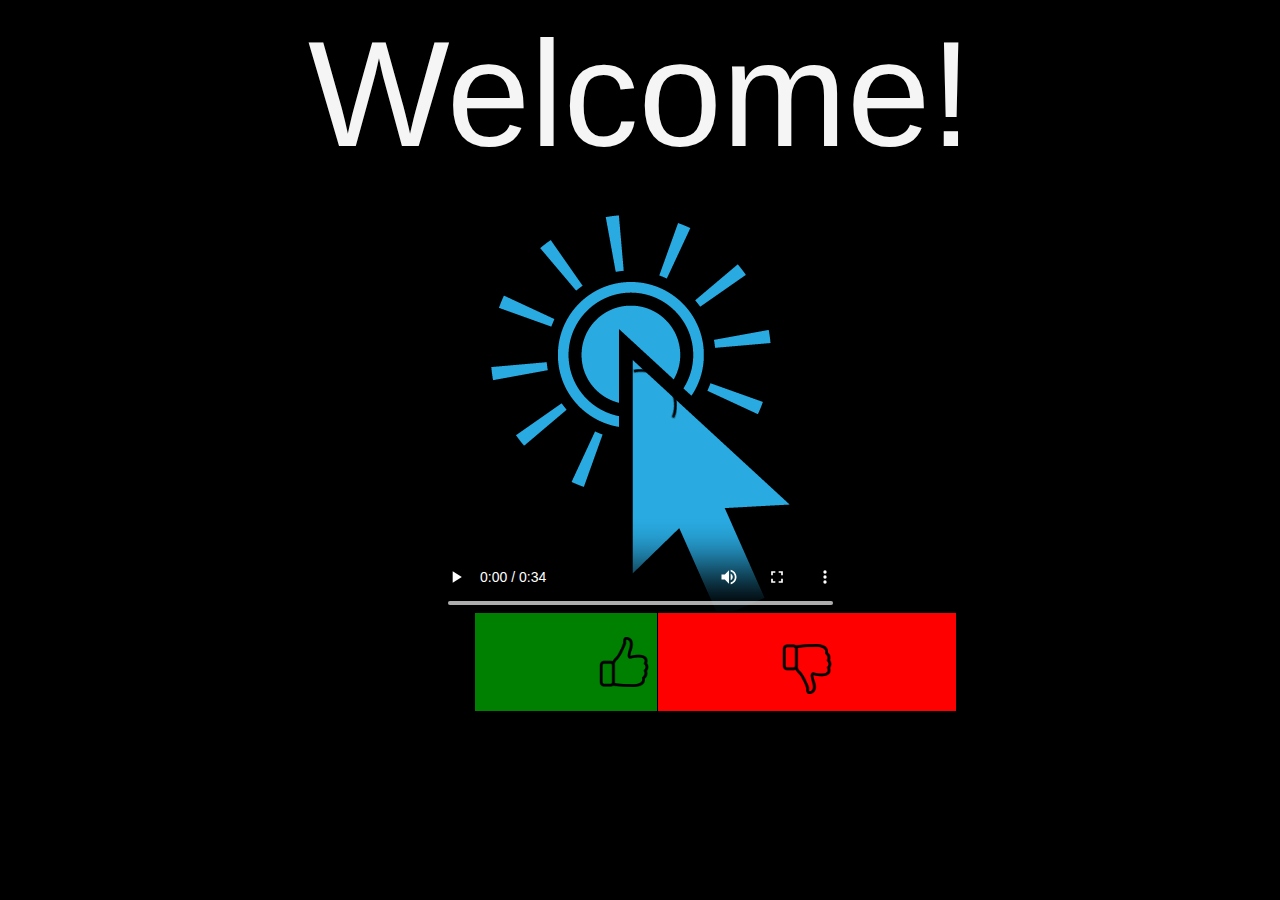
==== main.html @ 7115fc4b "Files for webpage" ====
<!DOCTYPE html>
<html>
<head>
    <meta charset="UTF-8">
    <link rel="stylesheet" href="style.css">
    <title>BabaBooey</title>
</head>
<body>
    <div class="welc">Welcome!</div>
    <div class='vid'>
        <video poster="clickMe.png" controls loop src='polkaVid(1).mp4'></video>
    </div>
    <div class="dws">
        <audio src="babaBooey.mp3"></audio><button class="like" onclick="this.previousSibling.play()"><img class="imgl" src="like.png"></button> <audio src="babaBooey.mp3"></audio><button class="dislike" onclick="this.previousSibling.play()"><img class="imgd" src="dislike.png"></button>
    </div>
</body>
</html>
---- style.css ----
body{
    font-family: 'Franklin Gothic Medium', 'Arial Narrow', Arial, sans-serif;
    text-align: center;
    background-color: black;
    color: whitesmoke;
}

.welc{
    width: 100%;
    height: 200px;
    text-align: center;
    font-size: 150px;
}

.imgl{
    width: 50px;
    height: 50px;
    padding-top: 23px;
}

.imgd{
    width: 50px;
    height: 50px;
    padding-top: 30px;
}

.like{
    position: absolute;
    top: 68%;
    left: 37%;
    width: 300px;
    height: 100px;
    display: block;
    color: black;
    background-color: green;
    text-align: center;
    line-height: 90px;
    text-decoration: none;
    border: 1px solid;
}
.like:hover{
    color:black;
    background-color: yellowgreen;
}
.like:active{
    color:black;
    background-color:green;
}

.dislike{
    position: absolute;
    top: 68%;
    left: 51.3%;
    width: 300px;
    height: 100px;
    display: block;
    color: black;
    background-color: red;
    text-align: center;
    line-height: 90px;
    text-decoration: none;
    border: 1px solid;
}
.dislike:hover{
    color:black;
    background-color: orangered;
}
.dislike:active{
    color:black;
    background-color:red;
}
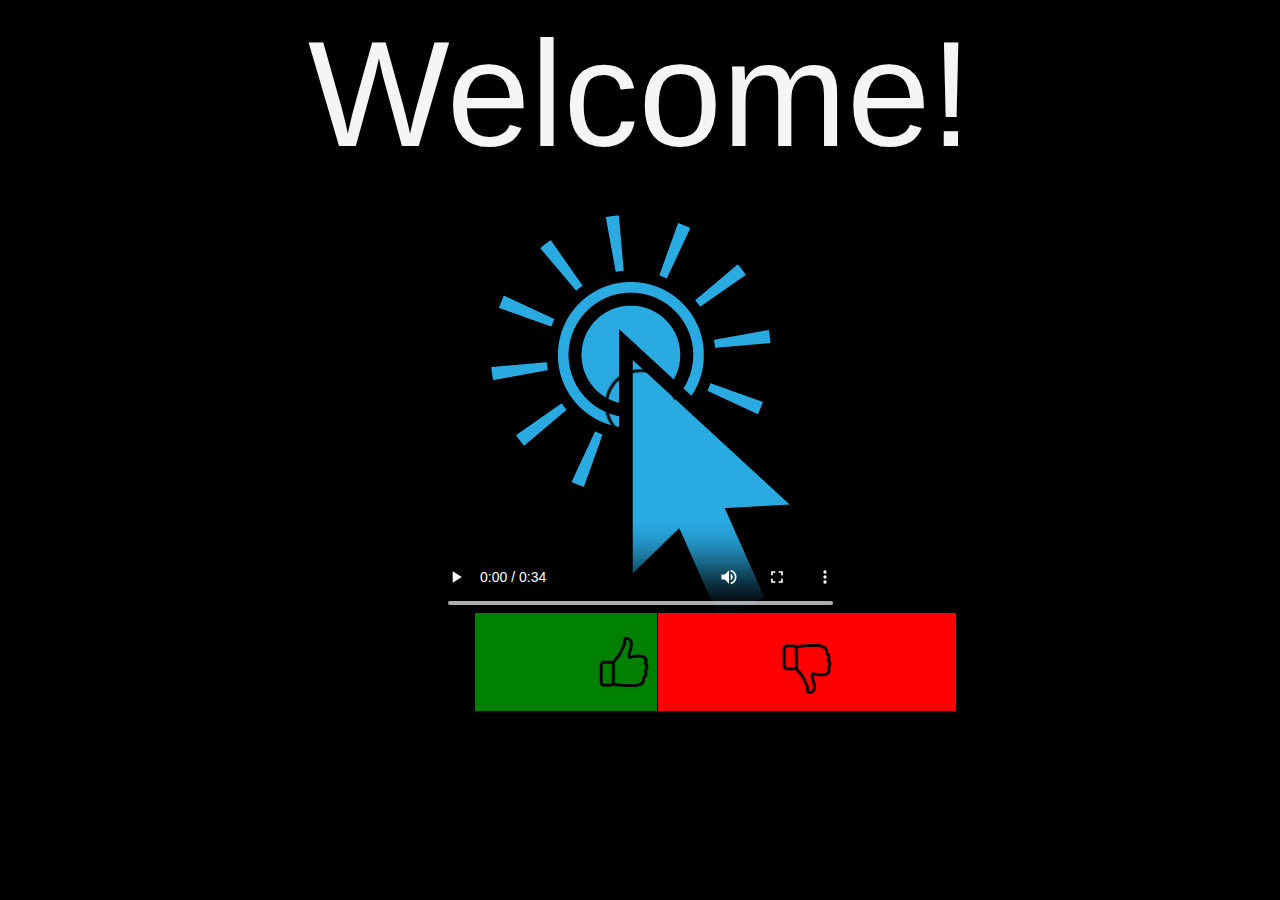
==== commit 7aa7938a: "Посортовані файли" ====
--- a/main.html
+++ b/main.html
@@ -2,16 +2,16 @@
 <html>
 <head>
     <meta charset="UTF-8">
-    <link rel="stylesheet" href="style.css">
+    <link rel="stylesheet" href="css/style.css">
     <title>BabaBooey</title>
 </head>
 <body>
     <div class="welc">Welcome!</div>
     <div class='vid'>
-        <video poster="clickMe.png" controls loop src='polkaVid(1).mp4'></video>
+        <video poster="img/clickMe.png" controls loop src='video/polkaVid(1).mp4'></video>
     </div>
     <div class="dws">
-        <audio src="babaBooey.mp3"></audio><button class="like" onclick="this.previousSibling.play()"><img class="imgl" src="like.png"></button> <audio src="babaBooey.mp3"></audio><button class="dislike" onclick="this.previousSibling.play()"><img class="imgd" src="dislike.png"></button>
+        <audio src="audio/babaBooey.mp3"></audio><button class="like" onclick="this.previousSibling.play()"><img class="imgl" src="img/like.png"></button> <audio src="audio/babaBooey.mp3"></audio><button class="dislike" onclick="this.previousSibling.play()"><img class="imgd" src="img/dislike.png"></button>
     </div>
 </body>
 </html>--- a/css/style.css
+++ b/css/style.css
@@ -0,0 +1,71 @@
+body{
+    font-family: 'Franklin Gothic Medium', 'Arial Narrow', Arial, sans-serif;
+    text-align: center;
+    background-color: black;
+    color: whitesmoke;
+}
+
+.welc{
+    width: 100%;
+    height: 200px;
+    text-align: center;
+    font-size: 150px;
+}
+
+.imgl{
+    width: 50px;
+    height: 50px;
+    padding-top: 23px;
+}
+
+.imgd{
+    width: 50px;
+    height: 50px;
+    padding-top: 30px;
+}
+
+.like{
+    position: absolute;
+    top: 68%;
+    left: 37%;
+    width: 300px;
+    height: 100px;
+    display: block;
+    color: black;
+    background-color: green;
+    text-align: center;
+    line-height: 90px;
+    text-decoration: none;
+    border: 1px solid;
+}
+.like:hover{
+    color:black;
+    background-color: yellowgreen;
+}
+.like:active{
+    color:black;
+    background-color:green;
+}
+
+.dislike{
+    position: absolute;
+    top: 68%;
+    left: 51.3%;
+    width: 300px;
+    height: 100px;
+    display: block;
+    color: black;
+    background-color: red;
+    text-align: center;
+    line-height: 90px;
+    text-decoration: none;
+    border: 1px solid;
+}
+.dislike:hover{
+    color:black;
+    background-color: orangered;
+}
+.dislike:active{
+    color:black;
+    background-color:red;
+}
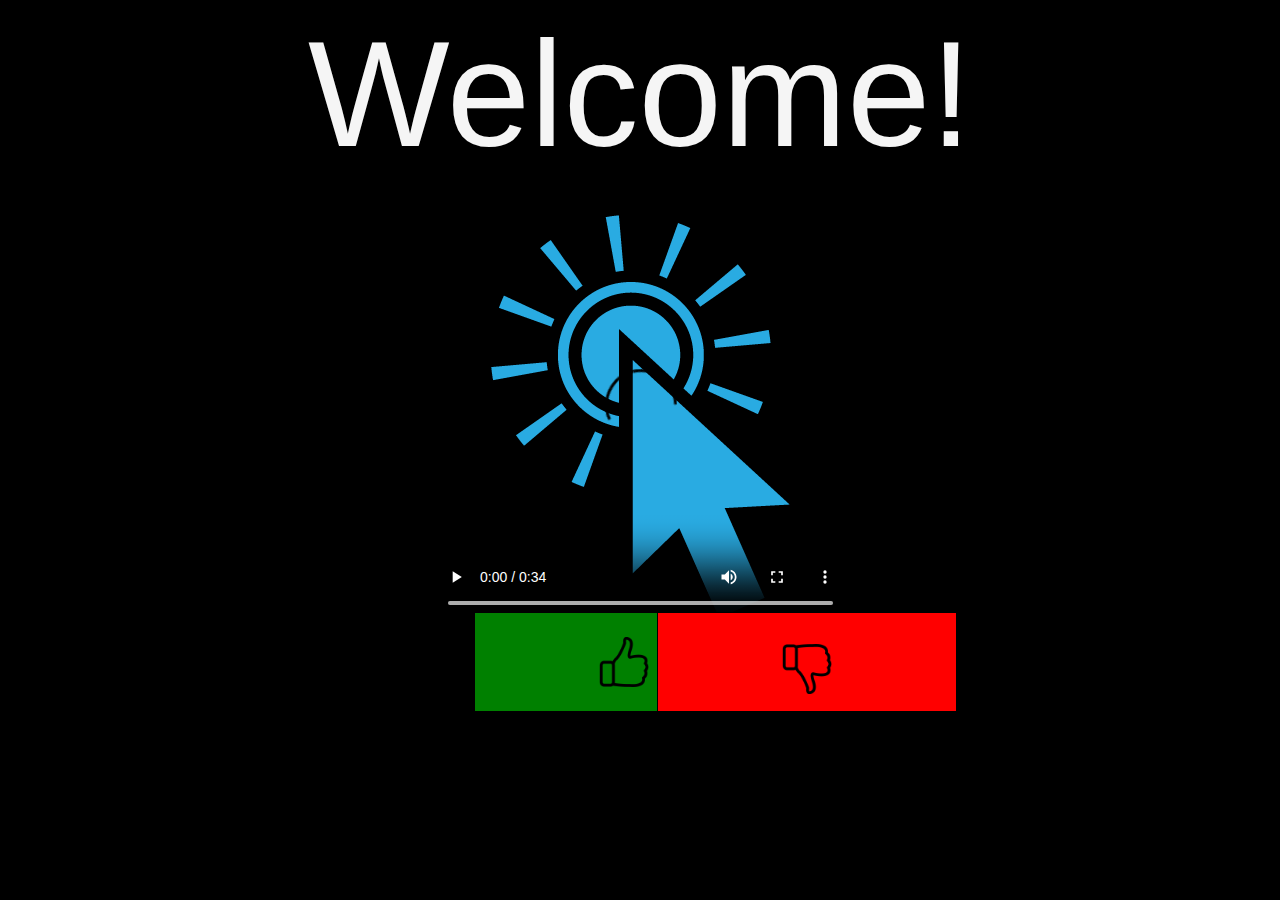
==== commit 6fe34522: "New line in the end" ====
--- a/main.html
+++ b/main.html
@@ -14,4 +14,4 @@
         <audio src="audio/babaBooey.mp3"></audio><button class="like" onclick="this.previousSibling.play()"><img class="imgl" src="img/like.png"></button> <audio src="audio/babaBooey.mp3"></audio><button class="dislike" onclick="this.previousSibling.play()"><img class="imgd" src="img/dislike.png"></button>
     </div>
 </body>
-</html>+</html>
